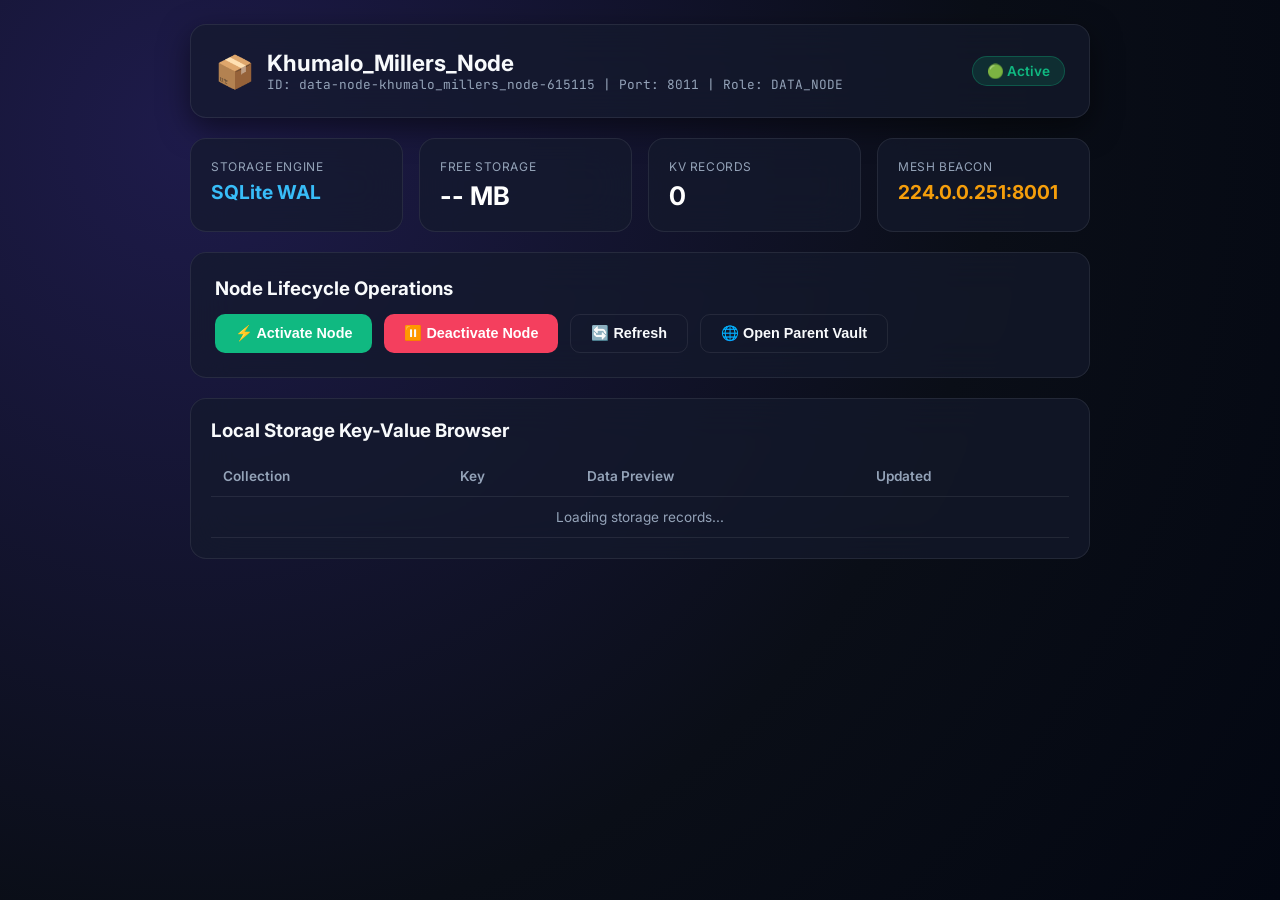
==== Applications/Exported_Nodes/MADN_Khumalo_Millers_Node_Port8011/frontend/index.html @ 2a675fb8 "2026-08-27 Thu 1124: Establish Genesis Bootstrap to Sovereign Admin Transformation and Operator Dele" ====
<!DOCTYPE html>
<html lang="en">
<head>
  <meta charset="UTF-8">
  <meta name="viewport" content="width=device-width, initial-scale=1.0">
  <title>MADN Node | Khumalo_Millers_Node</title>
  <link rel="preconnect" href="https://fonts.googleapis.com">
  <link rel="preconnect" href="https://fonts.gstatic.com" crossorigin>
  <link href="https://fonts.googleapis.com/css2?family=Inter:wght@300;400;500;600;700;800&family=JetBrains+Mono:wght@400;600&display=swap" rel="stylesheet">
  <style>
    :root {
      --bg-dark: #0a0e17;
      --card-bg: rgba(20, 27, 45, 0.7);
      --card-border: rgba(255, 255, 255, 0.08);
      --text-main: #f8fafc;
      --text-muted: #94a3b8;
      --accent-cyan: #38bdf8;
      --accent-emerald: #10b981;
      --accent-rose: #f43f5e;
      --accent-amber: #f59e0b;
      --radius: 16px;
    }
    * { box-sizing: border-box; margin: 0; padding: 0; }
    body {
      font-family: 'Inter', sans-serif;
      background: radial-gradient(circle at 15% 15%, #1e1b4b 0%, #0a0e17 60%, #030712 100%);
      color: var(--text-main);
      min-height: 100vh;
      display: flex;
      flex-direction: column;
      align-items: center;
      padding: 24px;
    }
    .container { width: 100%; max-width: 900px; display: flex; flex-direction: column; gap: 20px; }
    .header-card {
      background: var(--card-bg);
      border: 1px solid var(--card-border);
      border-radius: var(--radius);
      padding: 24px;
      backdrop-filter: blur(20px);
      display: flex;
      justify-content: space-between;
      align-items: center;
      box-shadow: 0 10px 30px rgba(0,0,0,0.5);
    }
    .node-title { display: flex; align-items: center; gap: 12px; }
    .node-icon { font-size: 2rem; }
    .node-h1 { font-size: 1.4rem; font-weight: 700; }
    .node-sub { font-size: 0.8rem; color: var(--text-muted); font-family: 'JetBrains Mono', monospace; }
    .status-badge {
      display: inline-flex;
      align-items: center;
      gap: 6px;
      padding: 6px 14px;
      border-radius: 9999px;
      font-weight: 600;
      font-size: 0.85rem;
    }
    .status-active { background: rgba(16, 185, 129, 0.15); color: var(--accent-emerald); border: 1px solid rgba(16, 185, 129, 0.3); }
    .status-deactive { background: rgba(244, 63, 94, 0.15); color: var(--accent-rose); border: 1px solid rgba(244, 63, 94, 0.3); }
    .stats-grid { display: grid; grid-template-columns: repeat(auto-fit, minmax(200px, 1fr)); gap: 16px; }
    .stat-card {
      background: var(--card-bg);
      border: 1px solid var(--card-border);
      border-radius: var(--radius);
      padding: 20px;
      backdrop-filter: blur(20px);
    }
    .stat-label { font-size: 0.75rem; text-transform: uppercase; letter-spacing: 0.05em; color: var(--text-muted); margin-bottom: 6px; }
    .stat-value { font-size: 1.6rem; font-weight: 700; color: #fff; }
    .controls-card {
      background: var(--card-bg);
      border: 1px solid var(--card-border);
      border-radius: var(--radius);
      padding: 24px;
      backdrop-filter: blur(20px);
    }
    .btn {
      padding: 10px 20px;
      border-radius: 10px;
      border: none;
      font-weight: 600;
      cursor: pointer;
      font-size: 0.9rem;
      transition: all 0.2s;
    }
    .btn-emerald { background: var(--accent-emerald); color: #fff; }
    .btn-emerald:hover { opacity: 0.9; transform: translateY(-1px); }
    .btn-rose { background: var(--accent-rose); color: #fff; }
    .btn-rose:hover { opacity: 0.9; transform: translateY(-1px); }
    .btn-outline { background: transparent; border: 1px solid var(--card-border); color: var(--text-main); }
    .btn-outline:hover { background: rgba(255,255,255,0.05); }
    .table-container {
      background: var(--card-bg);
      border: 1px solid var(--card-border);
      border-radius: var(--radius);
      padding: 20px;
      backdrop-filter: blur(20px);
      overflow-x: auto;
    }
    table { width: 100%; border-collapse: collapse; text-align: left; font-size: 0.85rem; }
    th, td { padding: 12px; border-bottom: 1px solid var(--card-border); }
    th { color: var(--text-muted); font-weight: 600; }
  </style>
</head>
<body>
  <div class="container">
    <div class="header-card">
      <div class="node-title">
        <div class="node-icon">📦</div>
        <div>
          <h1 class="node-h1">Khumalo_Millers_Node</h1>
          <div class="node-sub">ID: data-node-khumalo_millers_node-615115 | Port: 8011 | Role: DATA_NODE</div>
        </div>
      </div>
      <div id="node-status-badge" class="status-badge status-active">🟢 Active</div>
    </div>

    <div class="stats-grid">
      <div class="stat-card">
        <div class="stat-label">Storage Engine</div>
        <div class="stat-value" style="font-size: 1.2rem; color: var(--accent-cyan);">SQLite WAL</div>
      </div>
      <div class="stat-card">
        <div class="stat-label">Free Storage</div>
        <div class="stat-value" id="stat-free-mb">-- MB</div>
      </div>
      <div class="stat-card">
        <div class="stat-label">KV Records</div>
        <div class="stat-value" id="stat-records">0</div>
      </div>
      <div class="stat-card">
        <div class="stat-label">Mesh Beacon</div>
        <div class="stat-value" style="font-size: 1.2rem; color: var(--accent-amber);">224.0.0.251:8001</div>
      </div>
    </div>

    <div class="controls-card">
      <h3 style="margin-bottom: 14px;">Node Lifecycle Operations</h3>
      <div style="display: flex; gap: 12px; flex-wrap: wrap;">
        <button id="btn-activate" class="btn btn-emerald" onclick="toggleActive(true)">⚡ Activate Node</button>
        <button id="btn-deactivate" class="btn btn-rose" onclick="toggleActive(false)">⏸️ Deactivate Node</button>
        <button class="btn btn-outline" onclick="loadNodeData()">🔄 Refresh</button>
        <a href="http://127.0.0.1:8000" target="_blank" style="text-decoration:none;"><button class="btn btn-outline">🌐 Open Parent Vault</button></a>
      </div>
    </div>

    <div class="table-container">
      <h3 style="margin-bottom: 14px;">Local Storage Key-Value Browser</h3>
      <table>
        <thead>
          <tr>
            <th>Collection</th>
            <th>Key</th>
            <th>Data Preview</th>
            <th>Updated</th>
          </tr>
        </thead>
        <tbody id="kv-tbody">
          <tr><td colspan="4" style="text-align:center; color: var(--text-muted);">Loading storage records...</td></tr>
        </tbody>
      </table>
    </div>
  </div>

  <script>
    async function loadNodeData() {
      try {
        const res = await fetch('/api/node/status');
        const data = await res.json();
        const badge = document.getElementById('node-status-badge');
        if (data.is_active) {
          badge.className = 'status-badge status-active';
          badge.innerText = '🟢 Active';
        } else {
          badge.className = 'status-badge status-deactive';
          badge.innerText = '🔴 Deactivated (Standby)';
        }
        if (data.storage) {
          document.getElementById('stat-free-mb').innerText = (data.storage.free_mb || 0).toLocaleString() + ' MB';
        }
        loadRecords();
      } catch (e) {
        console.error("Status fetch error:", e);
      }
    }

    async function loadRecords() {
      try {
        const res = await fetch('/api/storage/list?limit=25');
        const data = await res.json();
        const tbody = document.getElementById('kv-tbody');
        const recs = data.records || [];
        document.getElementById('stat-records').innerText = recs.length;
        if (recs.length === 0) {
          tbody.innerHTML = '<tr><td colspan="4" style="text-align:center; color: var(--text-muted);">No records currently stored.</td></tr>';
          return;
        }
        tbody.innerHTML = recs.map(r => `
          <tr>
            <td><strong style="color: var(--accent-cyan);">${r.collection}</strong></td>
            <td><code style="font-size:0.8rem;">${r.key}</code></td>
            <td style="color: var(--text-muted); max-width:300px; overflow:hidden; text-overflow:ellipsis; white-space:nowrap;">${r.data}</td>
            <td style="font-size:0.75rem;">${r.updated_at}</td>
          </tr>
        `).join('');
      } catch (e) {
        console.error("Records fetch error:", e);
      }
    }

    async function toggleActive(targetState) {
      const endpoint = targetState ? '/api/node/activate' : '/api/node/deactivate';
      try {
        const res = await fetch(endpoint, { method: 'POST' });
        const data = await res.json();
        alert(data.message || 'Updated');
        loadNodeData();
      } catch (e) {
        alert('Action failed: ' + e.message);
      }
    }

    window.addEventListener('DOMContentLoaded', loadNodeData);
  </script>
</body>
</html>
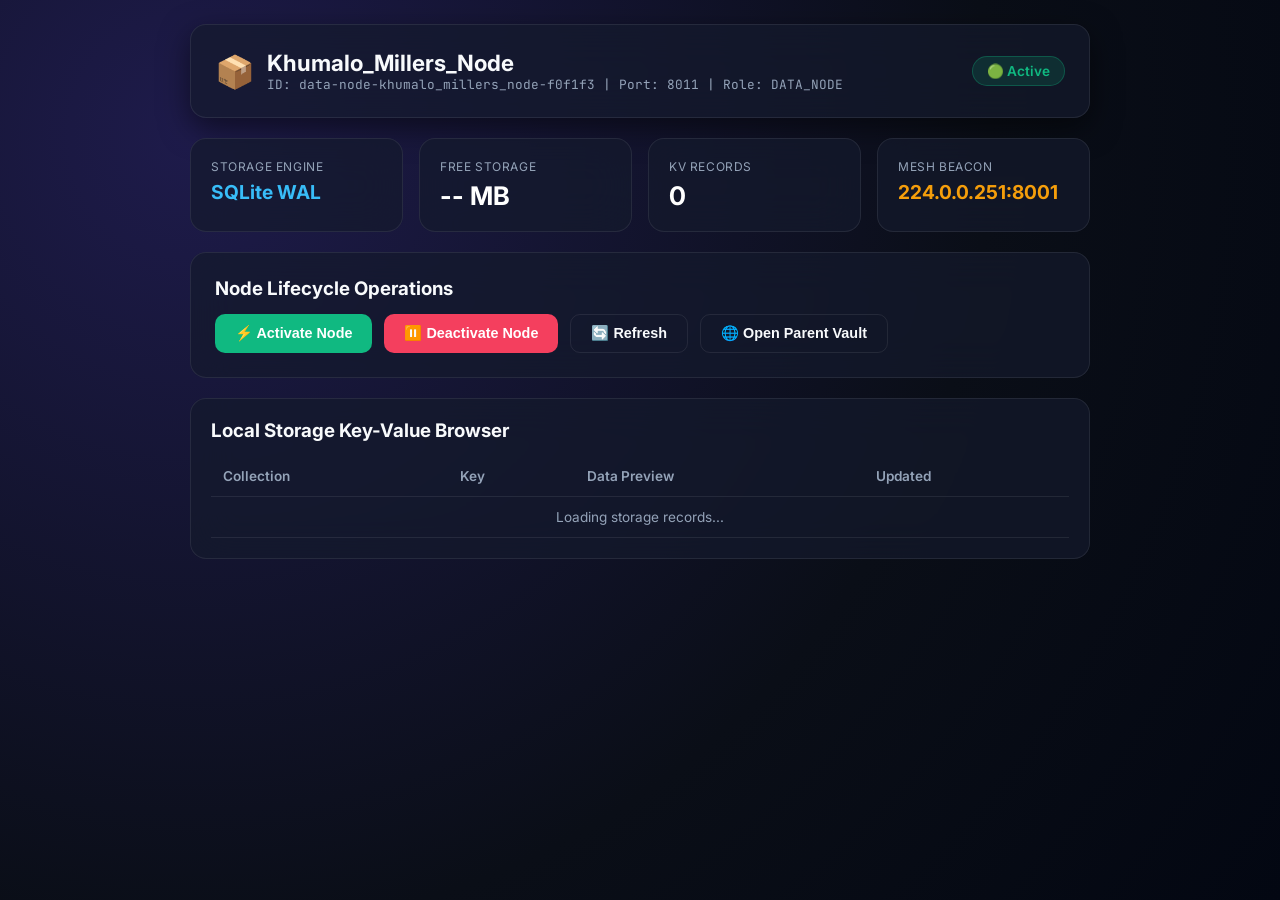
==== commit 8e773b21: "2026-08-27 Thu 1140: Ndebele Cultural Gateway Redesign and Cinematic Gateway Journey Portal (Isango " ====
--- a/Applications/Exported_Nodes/MADN_Khumalo_Millers_Node_Port8011/frontend/index.html
+++ b/Applications/Exported_Nodes/MADN_Khumalo_Millers_Node_Port8011/frontend/index.html
@@ -110,7 +110,7 @@
         <div class="node-icon">📦</div>
         <div>
           <h1 class="node-h1">Khumalo_Millers_Node</h1>
-          <div class="node-sub">ID: data-node-khumalo_millers_node-615115 | Port: 8011 | Role: DATA_NODE</div>
+          <div class="node-sub">ID: data-node-khumalo_millers_node-f0f1f3 | Port: 8011 | Role: DATA_NODE</div>
         </div>
       </div>
       <div id="node-status-badge" class="status-badge status-active">🟢 Active</div>
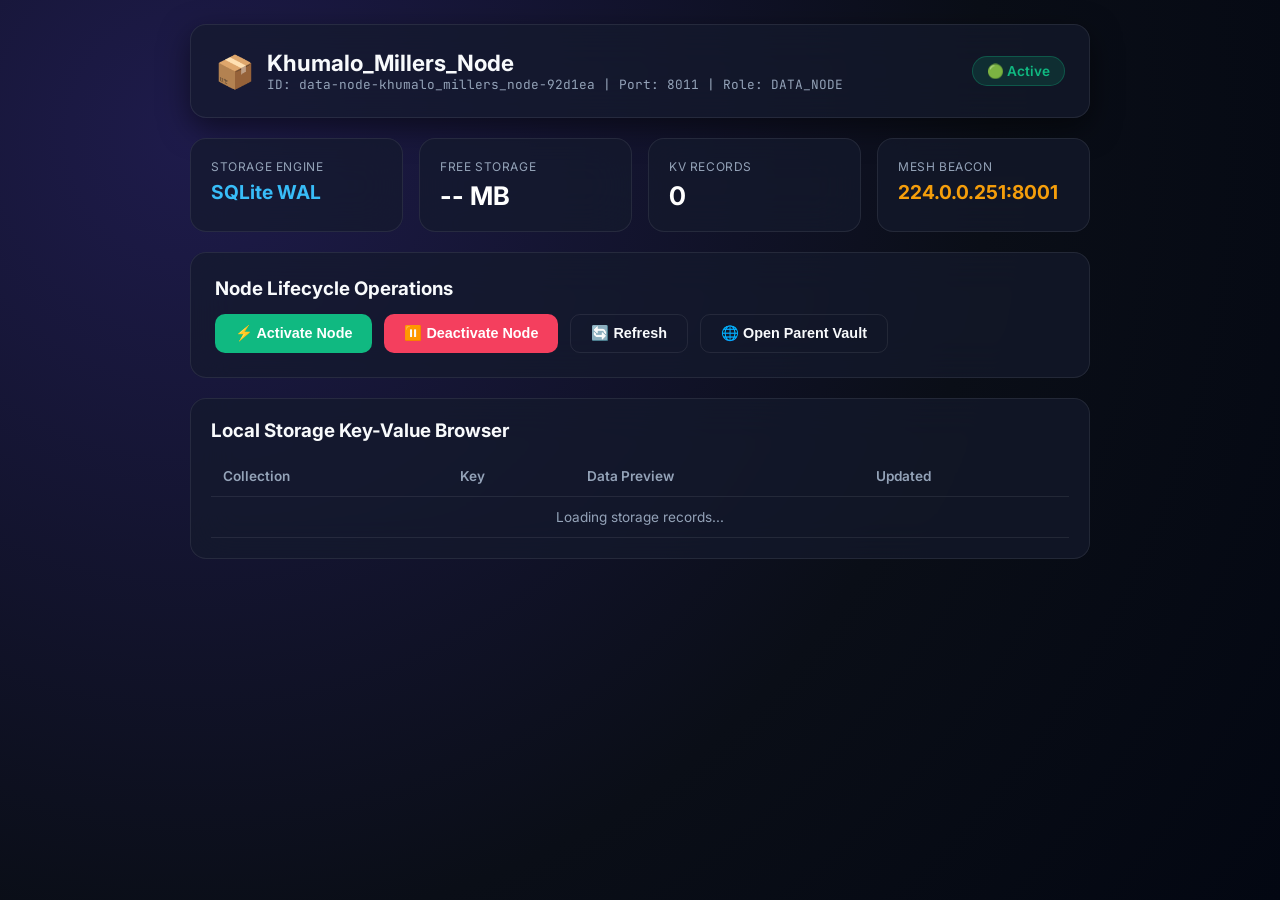
==== commit d08d3ca1: "2026-08-27 Thu 1211: Refine Sovereign Gateway UI, Globalize Ticker and Encode Rule 10 in Agents Fram" ====
--- a/Applications/Exported_Nodes/MADN_Khumalo_Millers_Node_Port8011/frontend/index.html
+++ b/Applications/Exported_Nodes/MADN_Khumalo_Millers_Node_Port8011/frontend/index.html
@@ -110,7 +110,7 @@
         <div class="node-icon">📦</div>
         <div>
           <h1 class="node-h1">Khumalo_Millers_Node</h1>
-          <div class="node-sub">ID: data-node-khumalo_millers_node-f0f1f3 | Port: 8011 | Role: DATA_NODE</div>
+          <div class="node-sub">ID: data-node-khumalo_millers_node-92d1ea | Port: 8011 | Role: DATA_NODE</div>
         </div>
       </div>
       <div id="node-status-badge" class="status-badge status-active">🟢 Active</div>
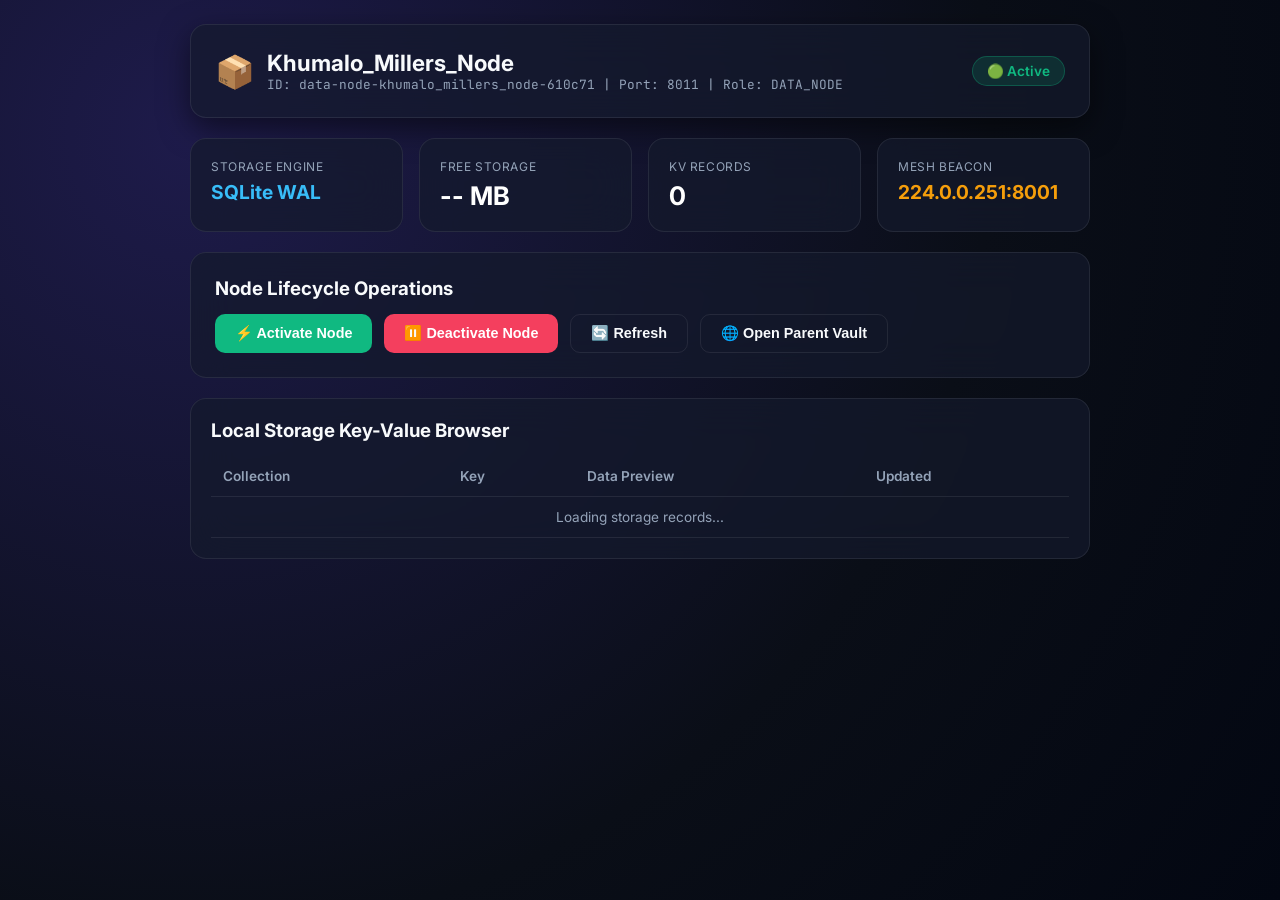
==== commit dc5b36a6: "2026-08-27 Thu 1227: Explosive Rocket Launch Transition and Hyperspace Dimensional Warp Engine (Isan" ====
--- a/Applications/Exported_Nodes/MADN_Khumalo_Millers_Node_Port8011/frontend/index.html
+++ b/Applications/Exported_Nodes/MADN_Khumalo_Millers_Node_Port8011/frontend/index.html
@@ -110,7 +110,7 @@
         <div class="node-icon">📦</div>
         <div>
           <h1 class="node-h1">Khumalo_Millers_Node</h1>
-          <div class="node-sub">ID: data-node-khumalo_millers_node-92d1ea | Port: 8011 | Role: DATA_NODE</div>
+          <div class="node-sub">ID: data-node-khumalo_millers_node-610c71 | Port: 8011 | Role: DATA_NODE</div>
         </div>
       </div>
       <div id="node-status-badge" class="status-badge status-active">🟢 Active</div>
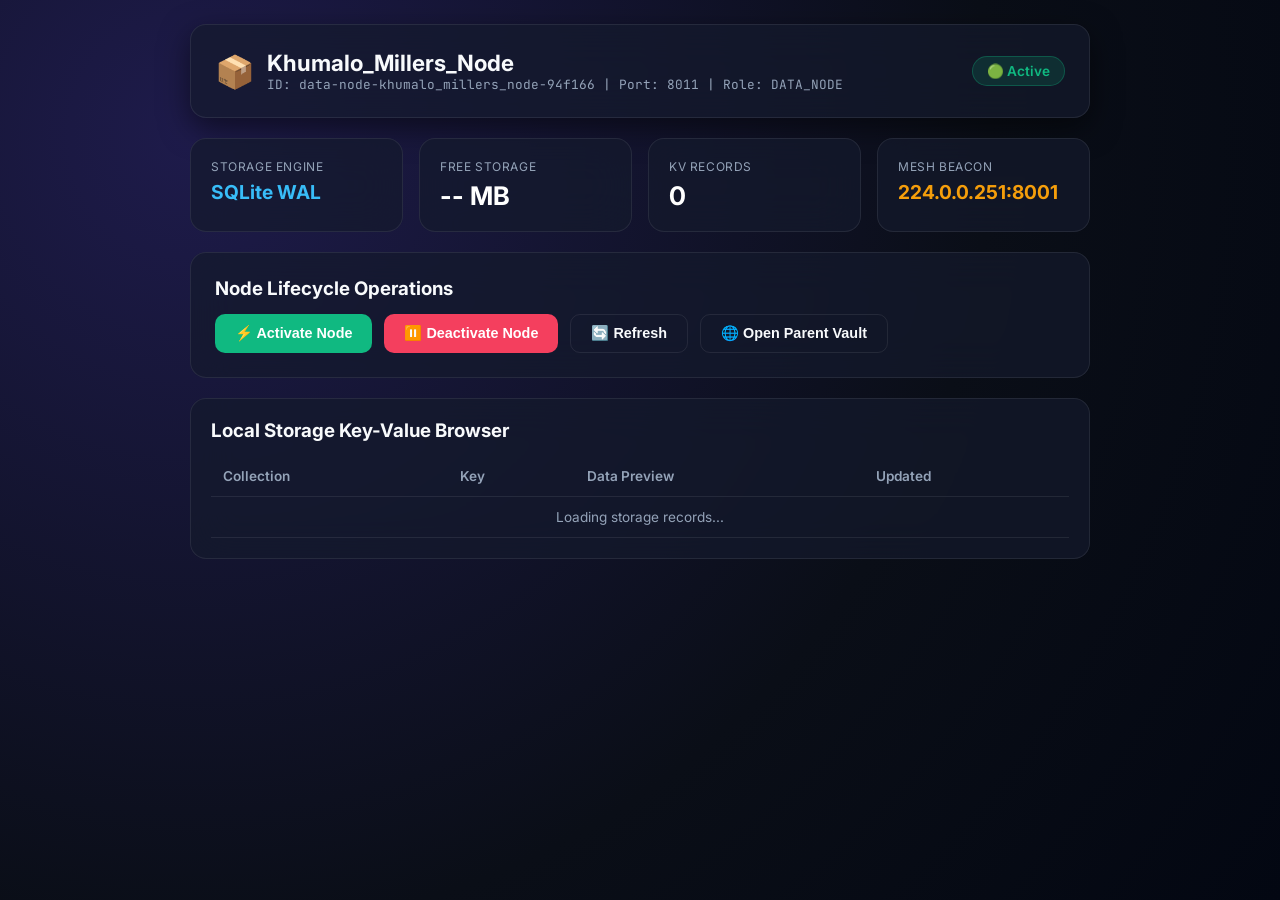
==== commit 81e52c37: "2026-08-27 Thu 1233: Streamline Action Button to 'Let's Go!' with Particle Explosion (Isango 1.19.35" ====
--- a/Applications/Exported_Nodes/MADN_Khumalo_Millers_Node_Port8011/frontend/index.html
+++ b/Applications/Exported_Nodes/MADN_Khumalo_Millers_Node_Port8011/frontend/index.html
@@ -110,7 +110,7 @@
         <div class="node-icon">📦</div>
         <div>
           <h1 class="node-h1">Khumalo_Millers_Node</h1>
-          <div class="node-sub">ID: data-node-khumalo_millers_node-610c71 | Port: 8011 | Role: DATA_NODE</div>
+          <div class="node-sub">ID: data-node-khumalo_millers_node-94f166 | Port: 8011 | Role: DATA_NODE</div>
         </div>
       </div>
       <div id="node-status-badge" class="status-badge status-active">🟢 Active</div>
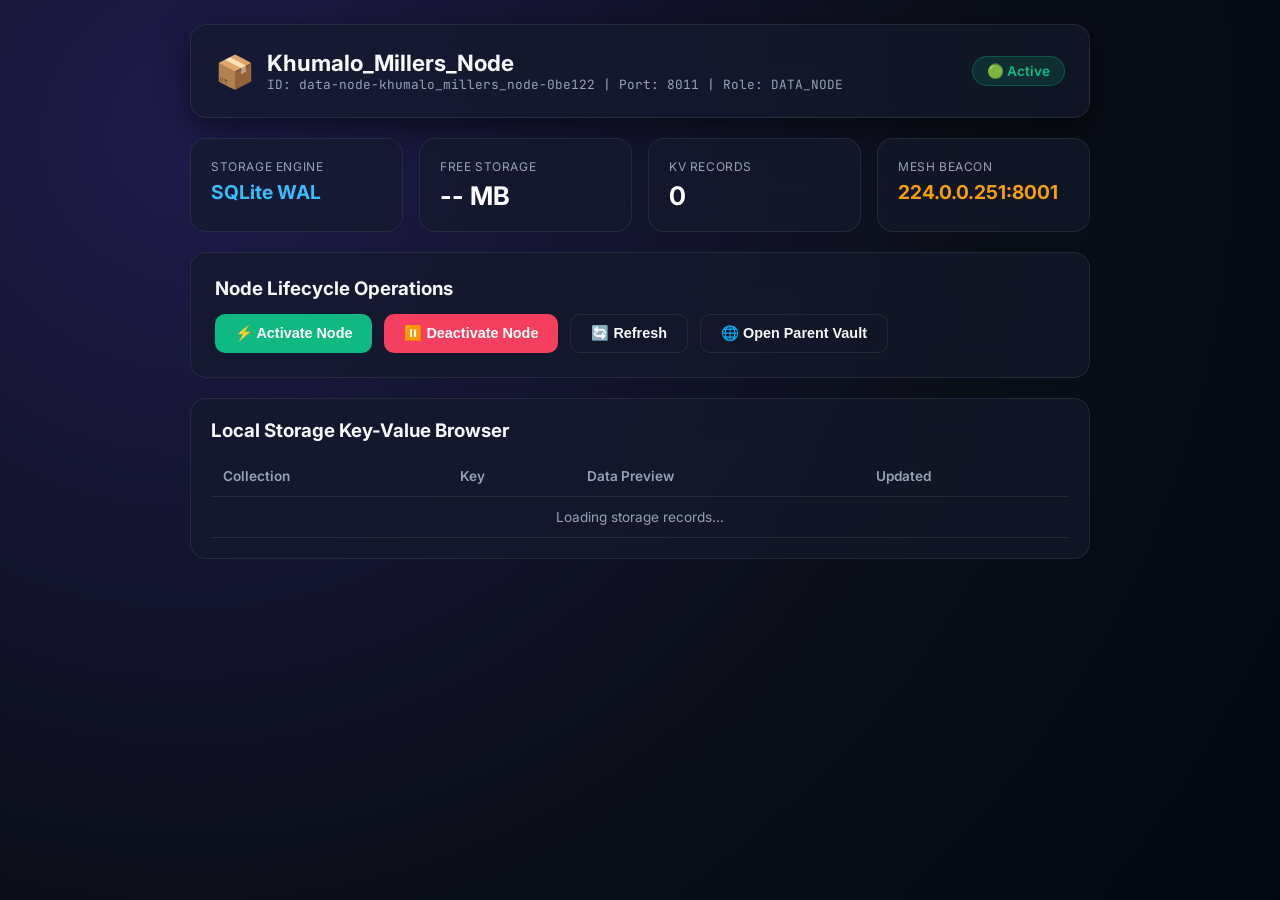
==== commit 047d2ea9: "2026-08-27 Thu 1245: Fullscreen Canvas Firework Shockwave Engine and Humanized Loading Space Copy (I" ====
--- a/Applications/Exported_Nodes/MADN_Khumalo_Millers_Node_Port8011/frontend/index.html
+++ b/Applications/Exported_Nodes/MADN_Khumalo_Millers_Node_Port8011/frontend/index.html
@@ -110,7 +110,7 @@
         <div class="node-icon">📦</div>
         <div>
           <h1 class="node-h1">Khumalo_Millers_Node</h1>
-          <div class="node-sub">ID: data-node-khumalo_millers_node-94f166 | Port: 8011 | Role: DATA_NODE</div>
+          <div class="node-sub">ID: data-node-khumalo_millers_node-0be122 | Port: 8011 | Role: DATA_NODE</div>
         </div>
       </div>
       <div id="node-status-badge" class="status-badge status-active">🟢 Active</div>
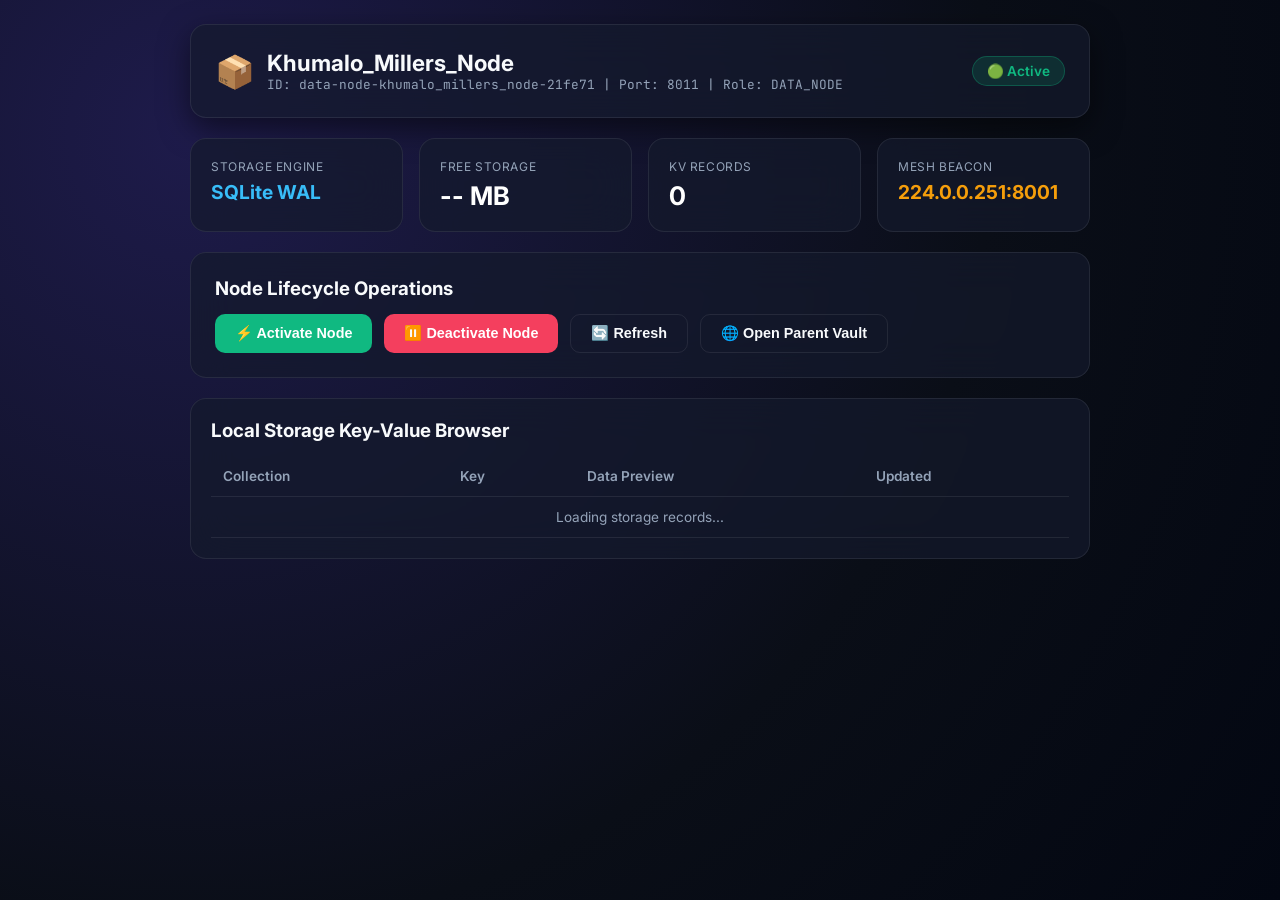
==== commit 0ff8178c: "2026-08-27 Thu 1311: Implement Sovereign Operator Recycle Bin, Soft-Deletion Lifecycle and Recovery " ====
--- a/Applications/Exported_Nodes/MADN_Khumalo_Millers_Node_Port8011/frontend/index.html
+++ b/Applications/Exported_Nodes/MADN_Khumalo_Millers_Node_Port8011/frontend/index.html
@@ -110,7 +110,7 @@
         <div class="node-icon">📦</div>
         <div>
           <h1 class="node-h1">Khumalo_Millers_Node</h1>
-          <div class="node-sub">ID: data-node-khumalo_millers_node-0be122 | Port: 8011 | Role: DATA_NODE</div>
+          <div class="node-sub">ID: data-node-khumalo_millers_node-21fe71 | Port: 8011 | Role: DATA_NODE</div>
         </div>
       </div>
       <div id="node-status-badge" class="status-badge status-active">🟢 Active</div>
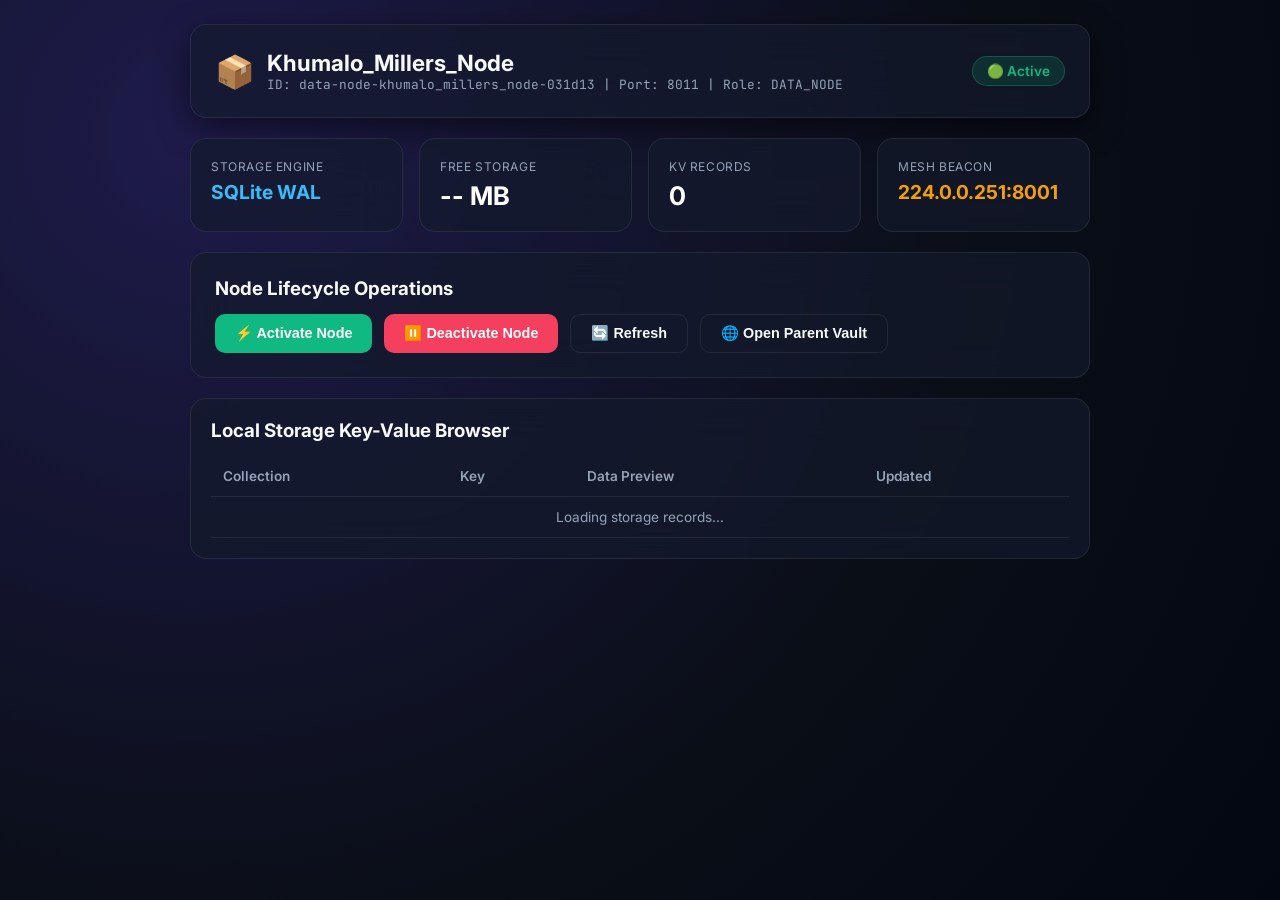
==== commit d95523fa: "2026-08-28 Fri 1445: Modular Dynamic Component Architecture & Sovereign Obsidian Glassmorphic Matrix" ====
--- a/Applications/Exported_Nodes/MADN_Khumalo_Millers_Node_Port8011/frontend/index.html
+++ b/Applications/Exported_Nodes/MADN_Khumalo_Millers_Node_Port8011/frontend/index.html
@@ -110,7 +110,7 @@
         <div class="node-icon">📦</div>
         <div>
           <h1 class="node-h1">Khumalo_Millers_Node</h1>
-          <div class="node-sub">ID: data-node-khumalo_millers_node-21fe71 | Port: 8011 | Role: DATA_NODE</div>
+          <div class="node-sub">ID: data-node-khumalo_millers_node-031d13 | Port: 8011 | Role: DATA_NODE</div>
         </div>
       </div>
       <div id="node-status-badge" class="status-badge status-active">🟢 Active</div>
